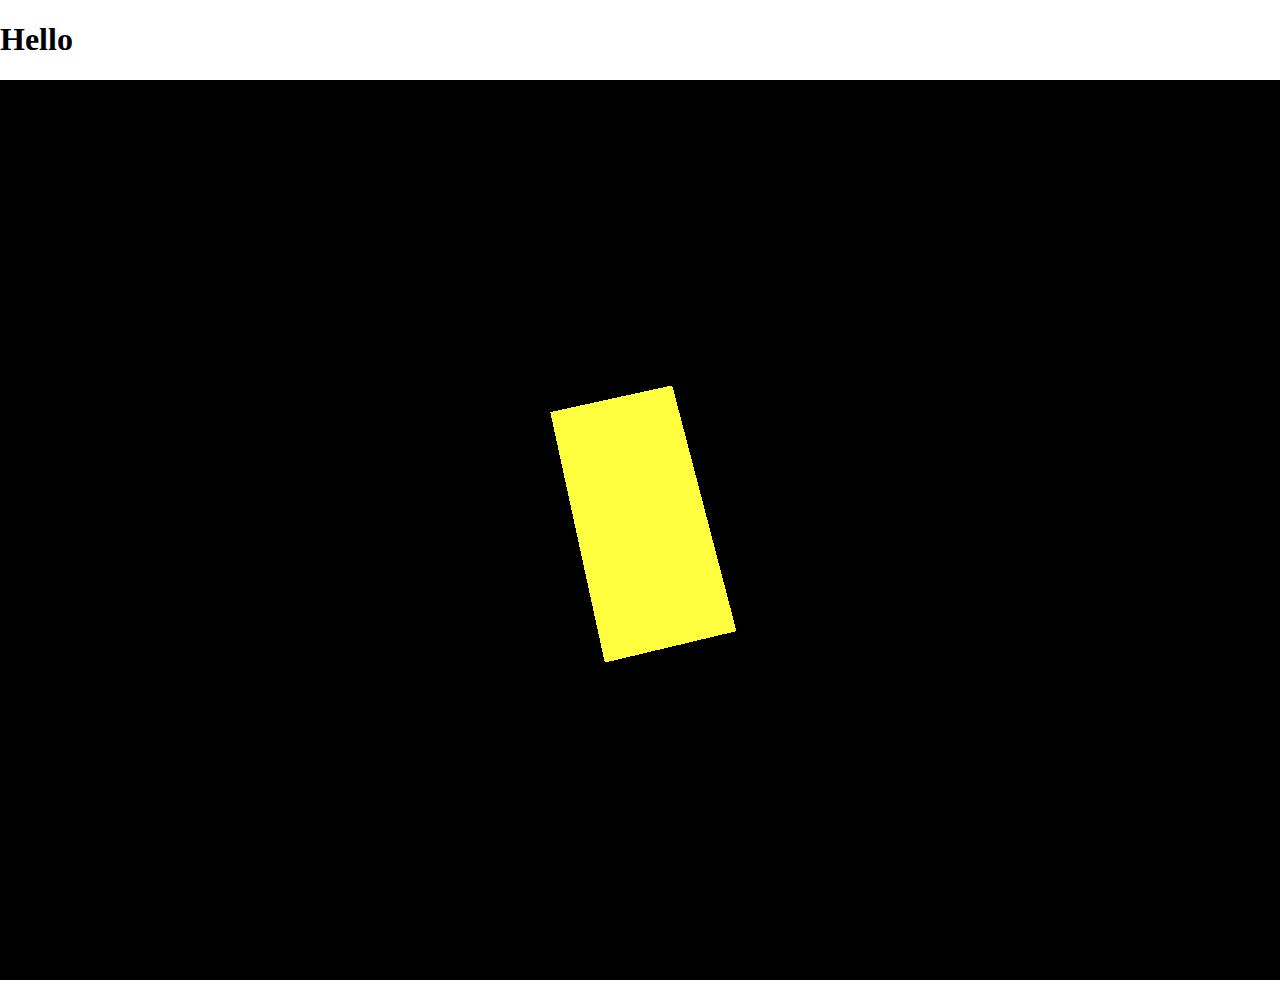
==== index.html @ 46bd57af "last" ====
<!DOCTYPE html>
<html>
<head>
  <meta charset="utf-8">
  <meta http-equiv="X-UA-Compatible" content="IE=edge">
  <title> three.js </title>
  <meta name="viewport" content="width=device-width, initial-scale=1">
  <link rel="stylesheet" type="text/css" media="screen" href="./main.css">
  <script src="./js/three.min.js"></script>
</head>
<body>
  <section><h1> Hello </h1></section>
  
</body>
<script src="./js/script.js"></script>

</html>
---- main.css ----
body {
  margin: 0;
}

canvas {
  width: 100%;
  height: 100%;
}
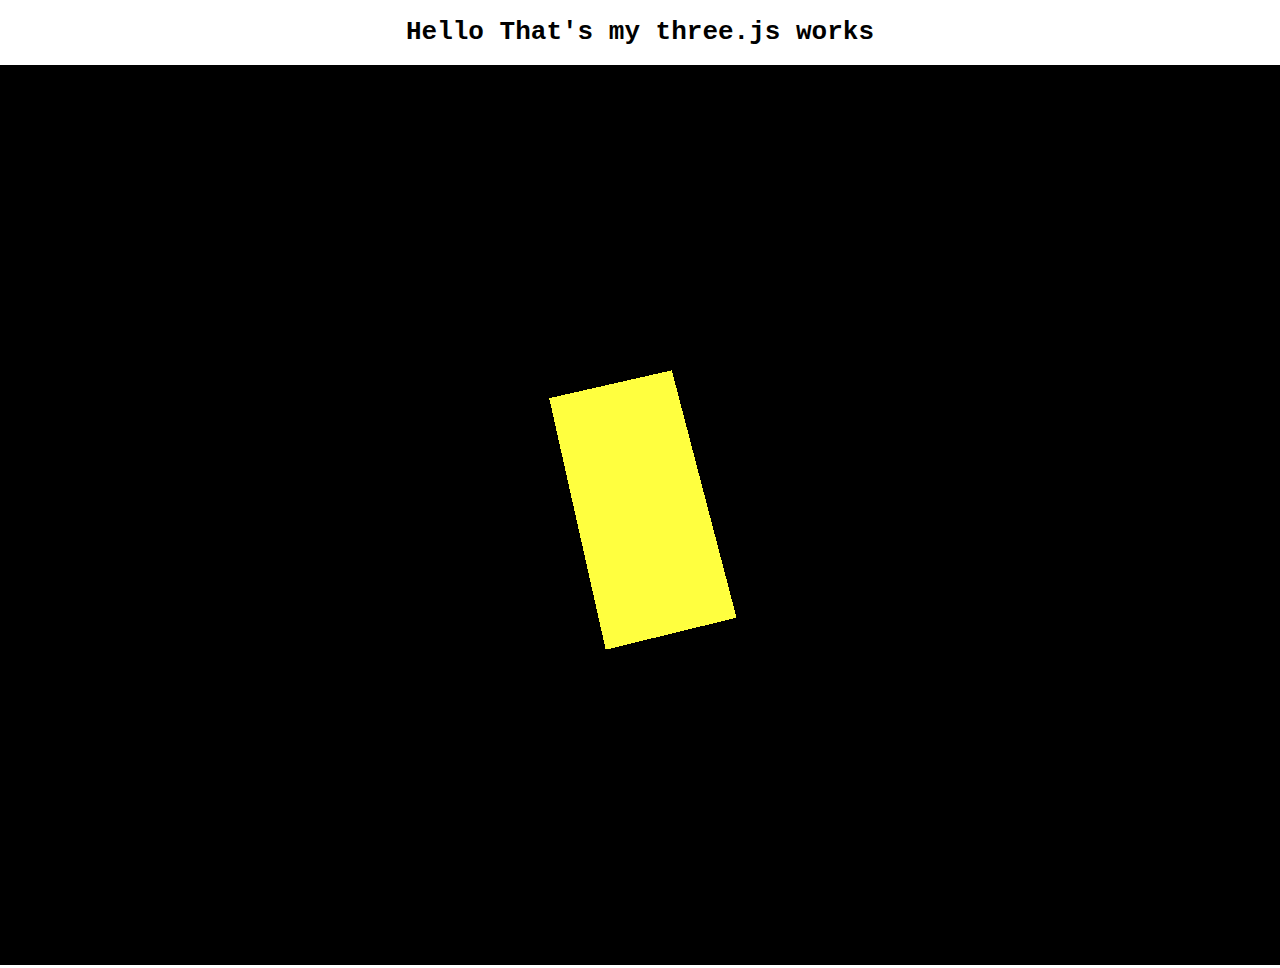
==== commit 084ed275: "last" ====
--- a/index.html
+++ b/index.html
@@ -9,7 +9,9 @@
   <script src="./js/three.min.js"></script>
 </head>
 <body>
-  <section><h1> Hello </h1></section>
+  <header> 
+    <h1>Hello That's my three.js works</h1>
+  </header>
   
 </body>
 <script src="./js/script.js"></script>
--- a/main.css
+++ b/main.css
@@ -1,5 +1,12 @@
 body {
-  margin: 0;
+  color: #000;
+  font-family:Monospace;
+  font-size:13px;
+  text-align:center;
+  font-weight: bold;
+  background-color: #fff;
+  margin: 0px;
+  overflow: hidden;
 }
 
 canvas {
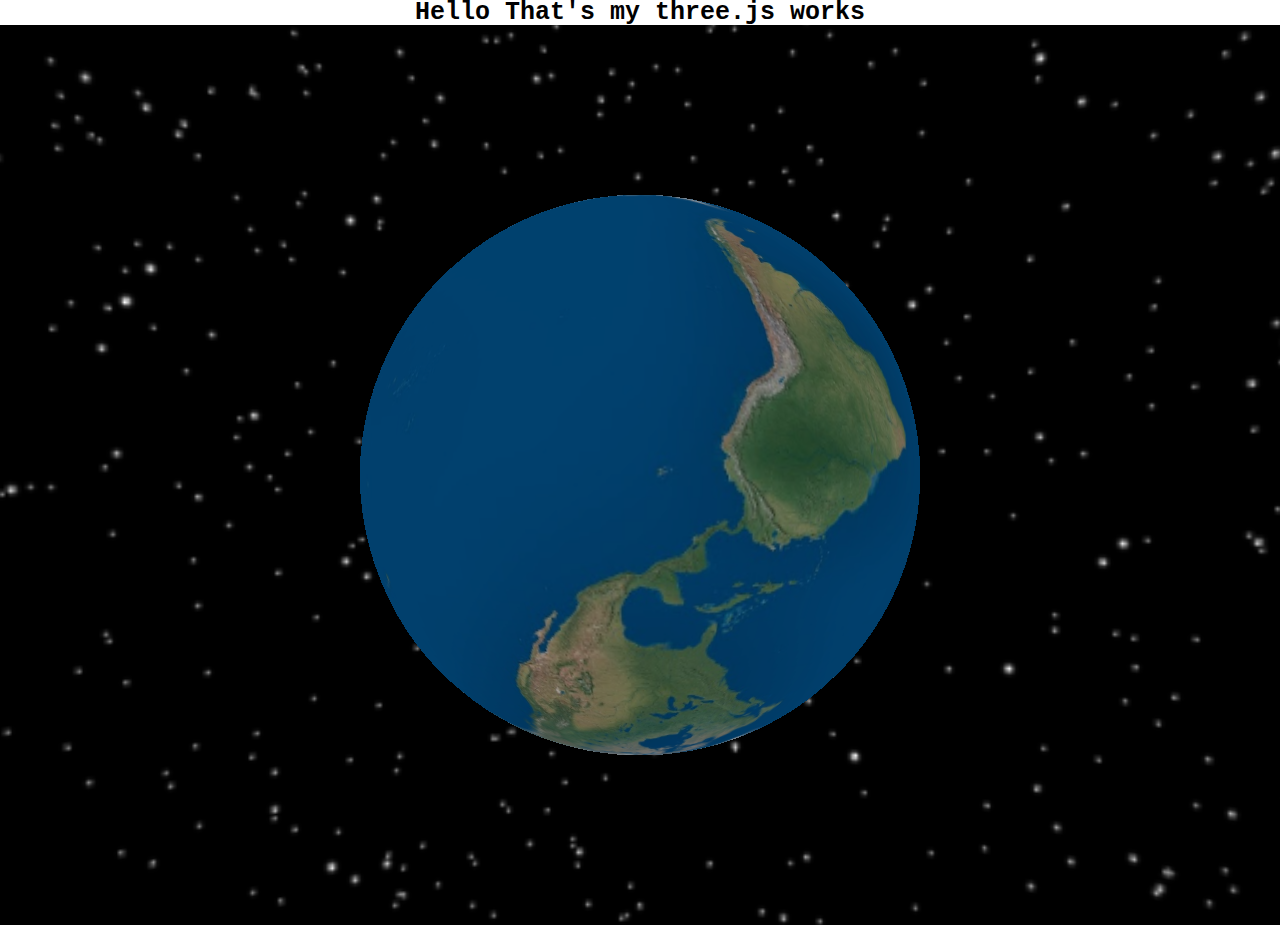
==== commit 9989f579: "last correct" ====
--- a/index.html
+++ b/index.html
@@ -6,14 +6,15 @@
   <title> three.js </title>
   <meta name="viewport" content="width=device-width, initial-scale=1">
   <link rel="stylesheet" type="text/css" media="screen" href="./main.css">
-  <script src="./js/three.min.js"></script>
+  <link rel="stylesheet" type="text/css" media="screen" href="./reset.css">
+  <script src="/js/three.min.js"></script>
 </head>
 <body>
-  <header> 
+  <header class="top"> 
     <h1>Hello That's my three.js works</h1>
   </header>
   
 </body>
-<script src="./js/script.js"></script>
+<script src="/js/script.js"></script>
 
 </html>--- a/main.css
+++ b/main.css
@@ -1,12 +1,11 @@
-body {
-  color: #000;
-  font-family:Monospace;
-  font-size:13px;
-  text-align:center;
+.top {  
+  font-family: Monospace;
+  font-size: 25px;
+  text-align: center;
+  background-color: #fff;
+  overflow: hidden;
   font-weight: bold;
-  background-color: #fff;
-  margin: 0px;
-  overflow: hidden;
+
 }
 
 canvas {
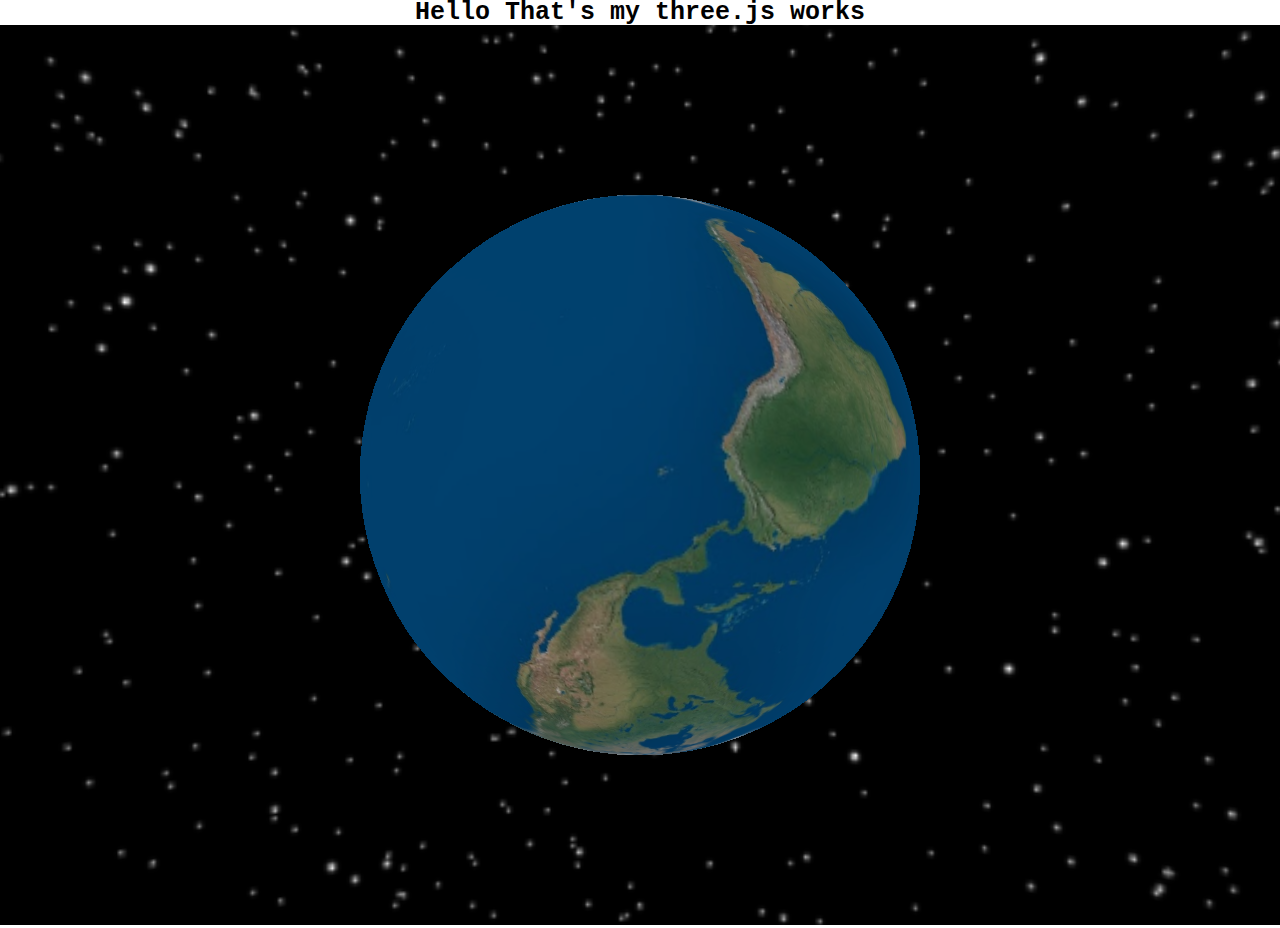
==== commit 78a7ff3c: "it work on live port" ====
--- a/index.html
+++ b/index.html
@@ -15,6 +15,8 @@
   </header>
   
 </body>
+<script src="/js/OrbitControls.js"></script>  
+
 <script src="/js/script.js"></script>
 
 </html>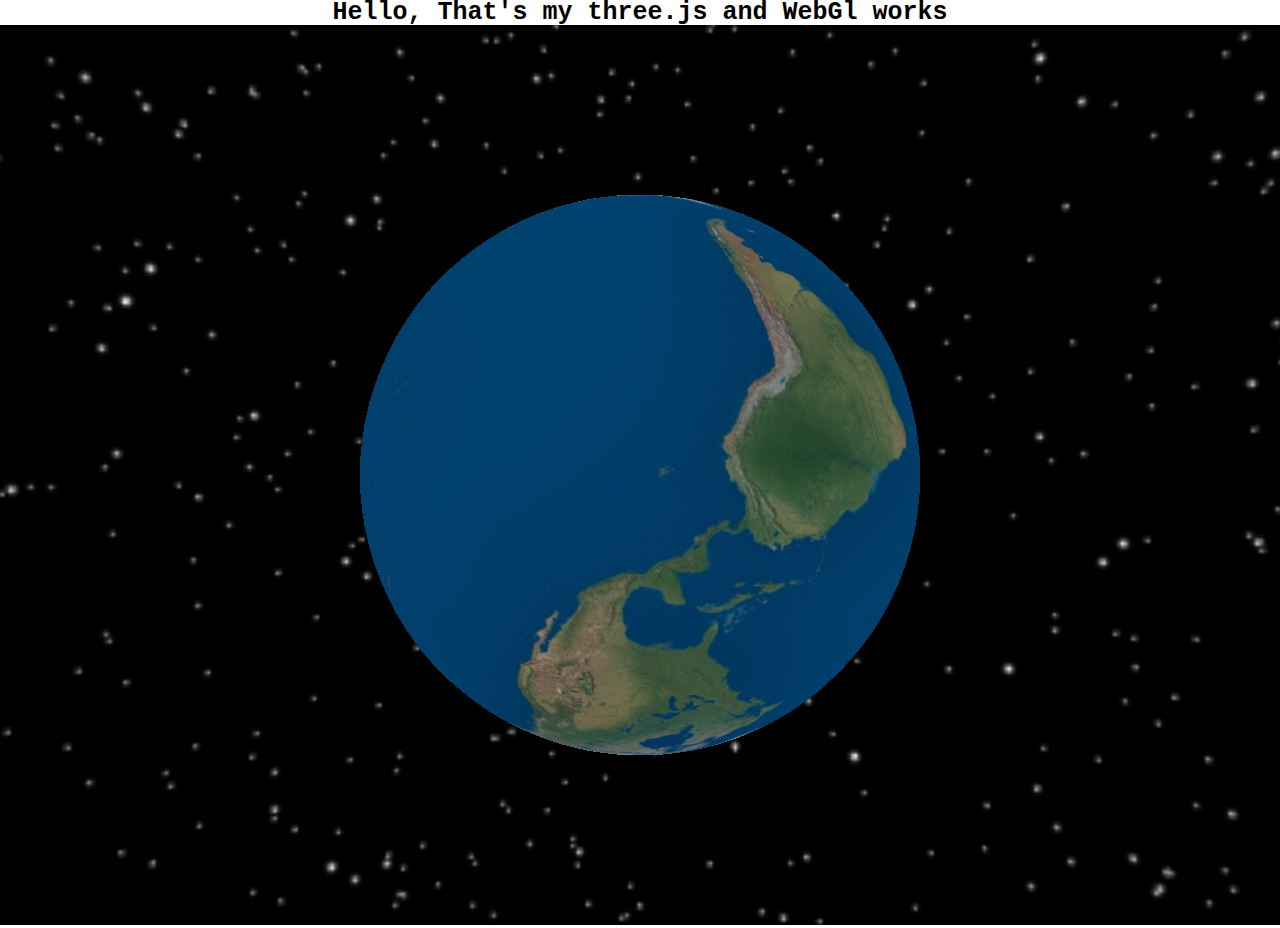
==== commit af7f2934: "last correctioon" ====
--- a/index.html
+++ b/index.html
@@ -11,7 +11,7 @@
 </head>
 <body>
   <header class="top"> 
-    <h1>Hello That's my three.js works</h1>
+    <h1>Hello, That's my three.js and WebGl works</h1>
   </header>
   
 </body>
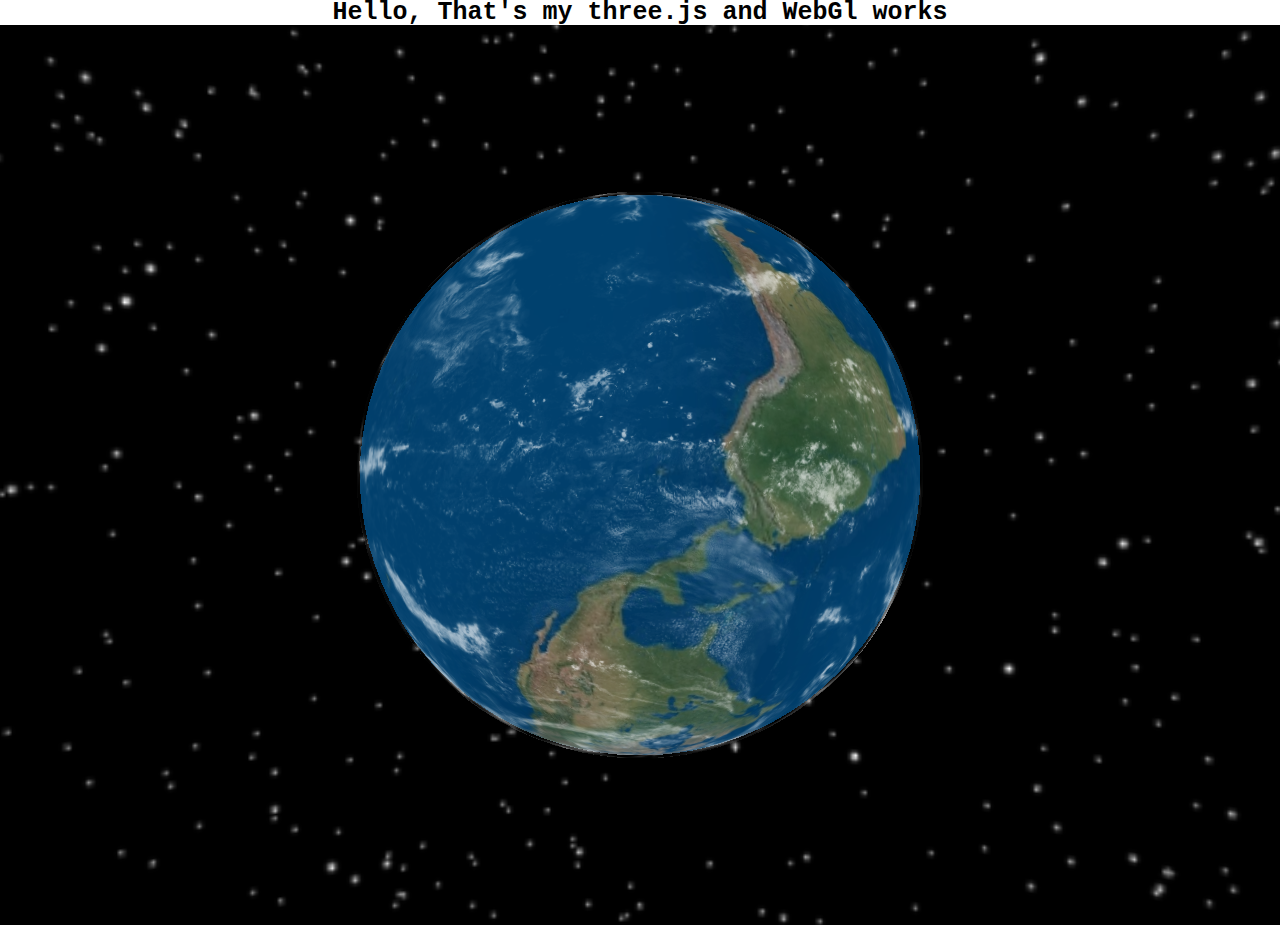
==== commit 1518d629: "compressor" ====
--- a/index.html
+++ b/index.html
@@ -5,9 +5,9 @@
   <meta http-equiv="X-UA-Compatible" content="IE=edge">
   <title> three.js </title>
   <meta name="viewport" content="width=device-width, initial-scale=1">
-  <link rel="stylesheet" type="text/css" media="screen" href="./main.css">
-  <link rel="stylesheet" type="text/css" media="screen" href="./reset.css">
-  <script src="/js/three.min.js"></script>
+  <link rel="stylesheet" type="text/css" media="screen" href="/main.css">
+  <link rel="stylesheet" type="text/css" media="screen" href="/reset.css">
+  <script src="./js/three.min.js"></script>
 </head>
 <body>
   <header class="top"> 
@@ -15,8 +15,8 @@
   </header>
   
 </body>
-<script src="/js/OrbitControls.js"></script>  
+<script src="./js/OrbitControls.js"></script>  
 
-<script src="/js/script.js"></script>
+<script src="./js/script.js"></script>
 
 </html>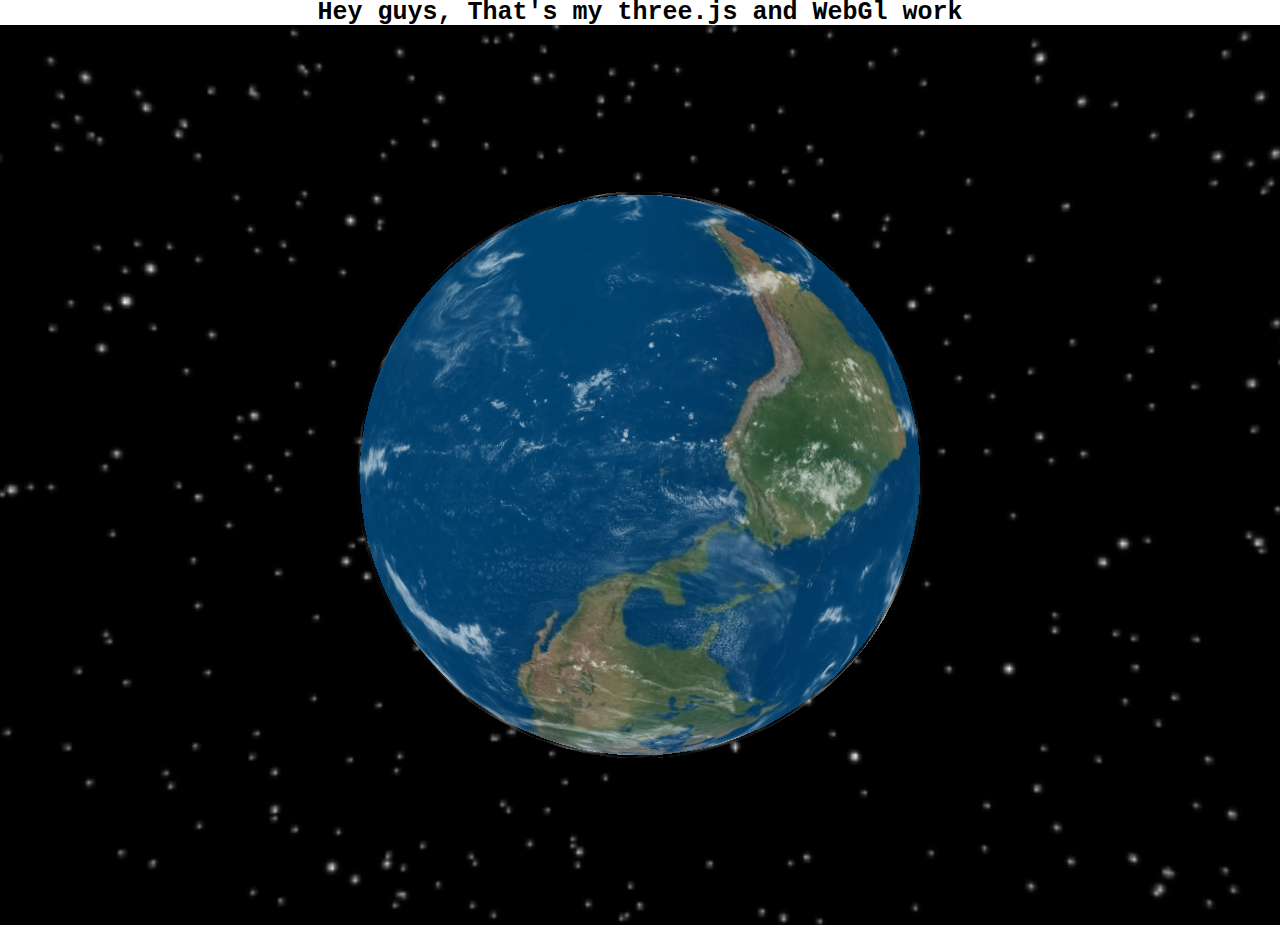
==== commit fc298d4b: "last" ====
--- a/index.html
+++ b/index.html
@@ -11,12 +11,11 @@
 </head>
 <body>
   <header class="top"> 
-    <h1>Hello, That's my three.js and WebGl works</h1>
+    <h1>Hey guys, That's my three.js and WebGl work</h1>
   </header>
   
 </body>
 <script src="./js/OrbitControls.js"></script>  
-
 <script src="./js/script.js"></script>
 
 </html>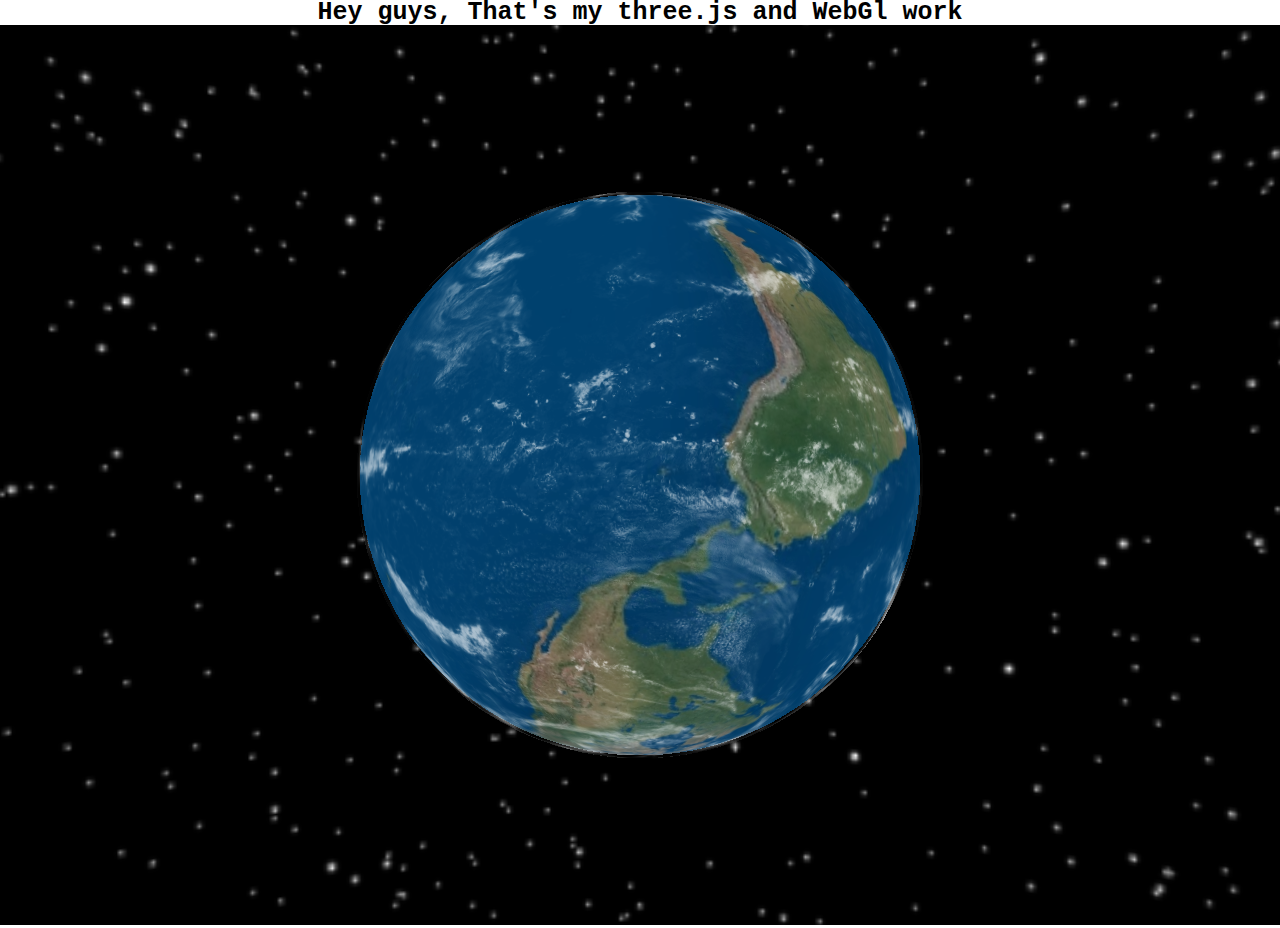
==== commit 062787ec: "last" ====
--- a/index.html
+++ b/index.html
@@ -7,7 +7,7 @@
   <meta name="viewport" content="width=device-width, initial-scale=1">
   <link rel="stylesheet" type="text/css" media="screen" href="/main.css">
   <link rel="stylesheet" type="text/css" media="screen" href="/reset.css">
-  <script src="./js/three.min.js"></script>
+  <script src="/js/three.min.js"></script>
 </head>
 <body>
   <header class="top"> 
@@ -15,7 +15,7 @@
   </header>
   
 </body>
-<script src="./js/OrbitControls.js"></script>  
-<script src="./js/script.js"></script>
+<script src="/js/OrbitControls.js"></script>  
+<script src="/js/script.js"></script>
 
 </html>